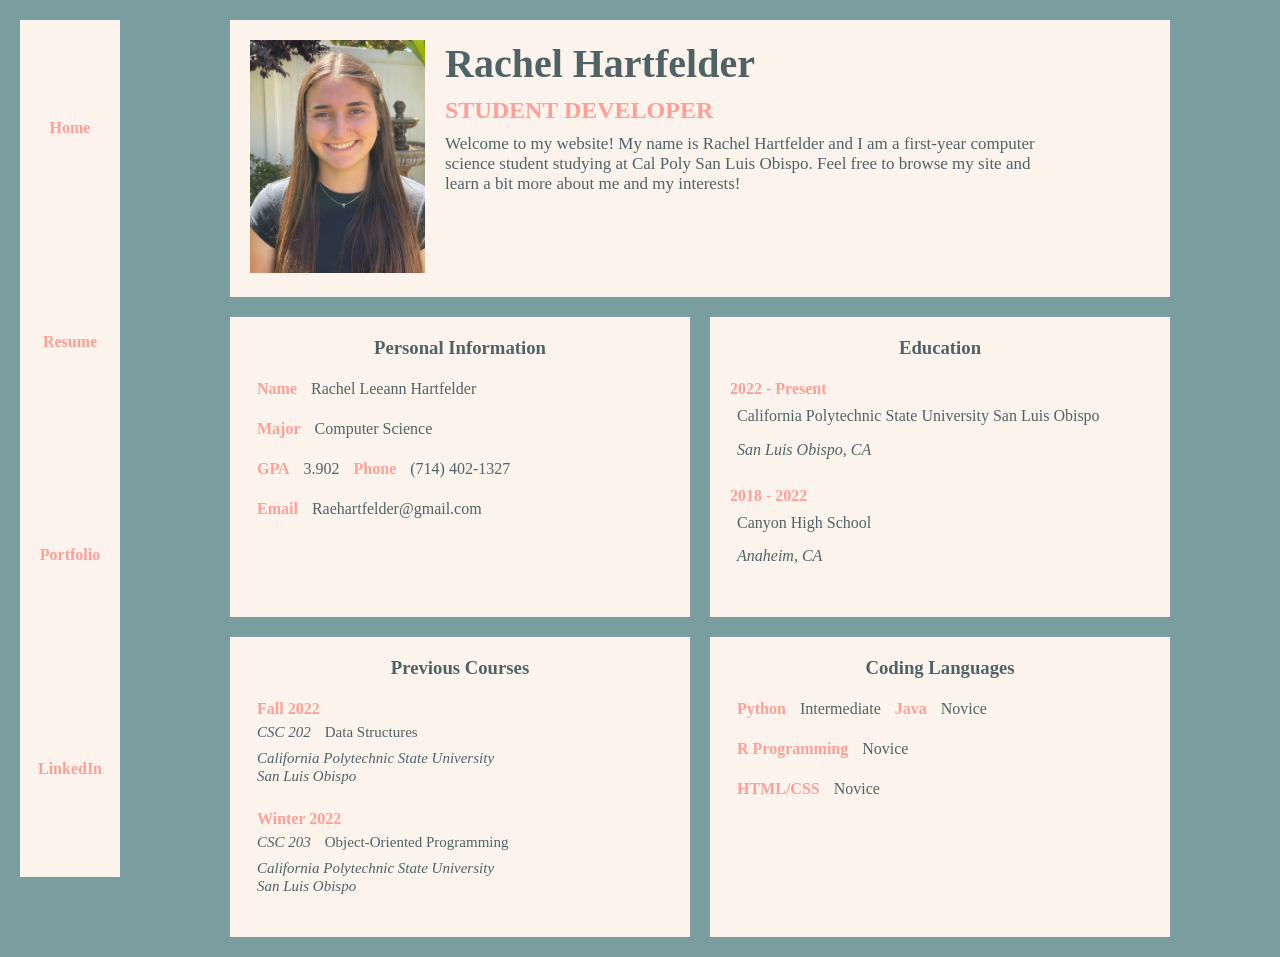
==== index.html @ 817a9bef "Add files via upload" ====
<!DOCTYPE html>
<html>
    <head>
        <title>Rachel Hartfelder Portfolio</title>
    
        <link href="https://fonts.cdnfonts.com/css/fjalla-one" rel="stylesheet">
        <link href="https://fonts.cdnfonts.com/css/nunito" rel="stylesheet">
        <link href="https://fonts.cdnfonts.com/css/roboto" rel="stylesheet">
        <link href="https://fonts.cdnfonts.com/css/raleway-5" rel="stylesheet">
        <link href="https://fonts.cdnfonts.com/css/lato" rel="stylesheet">
                
        <link rel="stylesheet" href="style.css" type="text/css">
    </head>

    <body>
       
        <navbar class = "nav">
                <ul>
                    <li><a href="index.html"><b>Home</b></a></li>
                    <li><a href="resume.html"><b>Resume</b></a></li>
                    <li><a href="portfolio.html"><b>Portfolio</b></a></li>
                    <li><a href="https://www.linkedin.com/in/rachel-hartfelder"><b>LinkedIn</b></a></li>
                </ul>
            </navbar>
        
        <div class= "container">
            
            <div class = "profile">
                <div class = "photo">
                    <img src="images/ID Photo.jpg" width= 100%>
                </div>
                <div class = "writing">
                    <h1>Rachel Hartfelder</h1>
                    <h2>STUDENT DEVELOPER</h2>
                        
                    <p>Welcome to my website! My name is Rachel Hartfelder and I am a first-year computer science student studying at Cal Poly San Luis Obispo. Feel free to browse my site and learn a bit more about me and my interests!</p>
                </div>
    
            </div>
            
            
            <br/>
            <div class= "blocks">
                <div class="personal-info">
                    <h3> Personal Information</h3>
                    <ul>
                        <li><label>Name</label><span>Rachel Leeann Hartfelder</span></li>
                        <li><label>Major</label><span>Computer Science</span></li>
                        <li><label>GPA</label><span>3.902</span></li>
                        <li><label>Phone</label><span>(714) 402-1327</span></li>
                        <li><label>Email</label><span>Raehartfelder@gmail.com</span></li>
                    </ul>
                </div>
                <div class="education">
                    <h3> Education</h3>
                    <ul>
                        <li><label>2022 - Present</label>
                            <span>California Polytechnic State University San Luis Obispo</span><span><em>San Luis Obispo, CA</em></span></li>
                        <li><label>2018 - 2022</label>
                            <br>
                            <span>Canyon High School</span>
                            <br>
                            <span><em>Anaheim, CA</em></span></li>
                    </ul>
                    
                
                </div>
            </div>
        </div>
            
            <div class= "resumeblocks">
                <div class="previous-course">
                    <h3> Previous Courses </h3>
                    <ul>
                        
                        <li><label>Fall 2022</label>
                            
                            <span><em> CSC 202 </em></span>
                            
                            <span> Data Structures</span>
                        
                            <span><em> California Polytechnic State University <br> San Luis Obispo</em></span></li>

                        <li><label>Winter 2022</label>
                            
                            <span><em>CSC 203</em></span>
                            
                            <span> Object-Oriented Programming</span>
                            
                            <span><em>California Polytechnic State University <br> San Luis Obispo</em></span></li>
                    </ul>
                </div>
                <div class="skills">
                    <h3>Coding Languages</h3>
                    <ul>
                        <li><label>Python</label><span>Intermediate</span></li>
                        <li><label>Java</label><span>Novice</span></li>
                        
                        <li><label>R Programming</label><span>Novice</span></li>
                        <li><label>HTML/CSS</label><span>Novice</span></li>
                    </ul>
                </div>
            </div>
            
    </body>

</html>
---- style.css ----
*{
    margin: 0px;
}

body{
    background-color: #7A9E9F;
    
}

.container{
    display: flex;
    flex-wrap: wrap;
    justify-content: center;
}

.nav ul{
    background: #FCF4EC;
    padding: 1px 0;
    width: 100px;
    height: 95vh;
    display: flex;
    position: fixed;
    flex-direction: column;
    align-items: center;
    list-style-type: none;
    margin: 0px 0px 0px 0px;
    justify-content: space-around;
    border: 20px solid;
    border-color: #7A9E9F;
}


.nav a{
    text-decoration: none;
    font-family: raleway;
    color: #FF9F97; 
    font-size: 16px;
}



.profile{
    
    background: #FCF4EC;
    overflow: hidden;
    margin-right: 20px;
    margin-top: 20px;
    margin-left: 140px;
    width: 100%;
    min-width: 250px;
    max-width: 940px;
    display: flex;  
}

.profile h1 {
    color: #4F6367;
    font-family: raleway;
    font-size: 40px;
    padding: 20px 0 0 20px;
    margin-bottom: 0px;
}

.profile h2{
    font-family: raleway;
    color: #FF9F97;
    padding: 0 0 0 20px;
    margin-top: 10px
}

.profile p{
    color: #4F6367;
    font-size: 17px;
    font-family: lato;
    padding: 10px 20px 10px 20px;
    width: 95%;
    height: 100%;
    min-width: 150px;
    max-width: 600px;
    min-height: 130px;
    max-height: 300px;
    word-wrap: break-word;
}

.photo{
    margin-top: 20px;
    margin-bottom: 20px;
    margin-left: 20px;
    margin-right: 0px;
    min-width: 175px;
    max-width: 175px;
    flex-shrink: 2;
}
.writing{
    width: 100%;
    max-width: 700px;
    min-width: 150px;
    margin-right: 10px;
}

.blocks{
    display: flex;
    justify-content: center;
    width: 100%;
    
}

.personal-info{
    list-style-type: none;
    background-color: #FCF4EC;
    margin-left: 140px;
    margin-top:20px;
    margin-bottom: 20px;
    margin-right: 20px;
    width:100%;
    height: 100%;
    min-height: 300px;
    max-height: 300px;
    min-width: 280px;
    max-width: 460px;
        
}

.personal-info h3{
    text-align: center;
    font-family: raleway;
    margin-top: 20px;
    margin-bottom: 20px;
    color: #4F6367;

}
.personal-info ul{
    width: 270px;
    padding: 0 20px 0 20px;
}

.personal-info ul li{
    line-height: 12px;
    font-size: 16px;
    margin-bottom:20px;
    overflow: hidden;
    float: left;
    
}

.personal-info ul li label{
    color: #FF9F97;
    float: left;
    padding: 4px 7px;
    font-weight: 900;
    font-family: lato;
}

.personal-info li span{
    float: left;
    padding: 4px 7px;
    font-family: lato;
    color: #4F6367;
}

.education{
    float: left;
    list-style-type: none;
    background-color: #FCF4EC;
    margin-right: 20px;
    margin-top:20px;
    margin-bottom: 20px;
    width:100%;
    min-height: 300px;
    max-height: 300px;
    min-width: 280px;
    max-width: 460px;
        
}

.education h3{
    text-align: center;
    font-family: raleway;
    margin-top: 20px;
    margin-bottom: 20px;
    color: #4F6367;

}
.education ul{
    max-width: 400px;
    padding: 0 20px 0 20px;
}

.education ul li{
    line-height: 12px;
    font-size: 16px;
    margin-bottom:20px;
    overflow: hidden;
    float: left;
    
}

.education ul li label{
    color: #FF9F97;
    float: left;
    padding: 4px 0px;
    font-weight: 900;
    font-family: lato;
}

.education li span{
    float: left;
    padding: 7px 7px;
    font-family: lato;
    color: #4F6367;
    line-height:1.2;
}

.resumecontainer{
    display: flex;
    justify-content: center;
    flex-direction: row;
}
.resumeblocks{
    display: flex;
    justify-content: center;
    width: 100%;
    flex-direction: row;
}

embed{
    width: 100%;
    height: 100%;
    min-height: 700px;
    max-height: 1300px;
    min-width: 2px;
    max-width: 1000px;
    margin-left: 140px;
    margin-top: 20px;
    margin-bottom: 20px;
    float: left;
    flex-shrink: 1;
}

.previous-course{
    list-style-type: none;
    background-color: #FCF4EC;
    margin-left: 140px;
    margin-top: 0px;
    margin-bottom: 20px;
    margin-right: 20px;
    width:100%;
    height: 100%;
    min-height: 300px;
    max-height: 300px;
    min-width: 200px;
    max-width: 460px;
    flex-shrink: 2;
    
        
}

.previous-course h3{
    text-align: center;
    font-family: raleway;
    margin-top: 20px;
    margin-bottom: 20px;
    color: #4F6367;

}
.previous-course ul{
    width: 350px;
    padding: 0 20px 0 20px;
}

.previous-course ul li{
    line-height: 12px;
    font-size: 16px;
    margin-bottom:20px;
    overflow: hidden;
    float: left;
    
}

.previous-course ul li label{
    color: #FF9F97;
    float: left;
    padding: 4px 7px;
    font-weight: 900;
    font-family: lato;
    margin-right: 220px;
}

.previous-course li span{
     float: left;
    padding: 4px 7px;
    font-family: lato;
    color: #4F6367;
    line-height:1.2;
    font-size: 15px;
}


.skills{
    list-style-type: none;
    background-color: #FCF4EC;
    margin-left: 0px;
    margin-top: 0px;
    margin-bottom: 20px;
    margin-right: 20px;
    width:100%;
    height: 100%;
    min-height: 300px;
    max-height: 300px;
    min-width: 280px;
    max-width: 460px;
    flex-shrink: 2;
        
}

.skills h3{
    text-align: center;
    font-family: raleway;
    margin-top: 20px;
    margin-bottom: 20px;
    color: #4F6367;

}
.skills ul{
    width: 270px;
    padding: 0 20px 0 20px;
}

.skills ul li{
    line-height: 12px;
    font-size: 16px;
    margin-bottom:20px;
    overflow: hidden;
    float: left;
    
}

.skills ul li label{
    color: #FF9F97;
    float: left;
    padding: 4px 7px;
    font-weight: 900;
    font-family: lato;
}

.skills li span{
    float: left;
    padding: 4px 7px;
    font-family: lato;
    color: #4F6367;
}

.project1{
    
    background: #FCF4EC;
    overflow: hidden;
    margin-right: 20px;
    margin-top: 20px;
    margin-left: 140px;
    width: 100%;
    min-width: 250px;
    max-width: 940px;
    display: flex;  
}

.project1 h2{
    color: #4F6367;
    font-family: raleway;
    font-size: 30px;
    padding: 20px 0 0 20px;
    margin-bottom: 0px;
}

.project1 h3{
    font-family: raleway;
    color: #FF9F97;
    padding: 0 0 0 20px;
    margin-top: 10px;
    font-size: 20px;
}

.project1 p{
    color: #4F6367;
    font-size: 17px;
    font-family: lato;
    padding: 10px 20px 10px 20px;
    width: 95%;
    height: 100%;
    min-width: 150px;
    max-width: 600px;
    min-height: 130px;
    max-height: 300px;
    word-wrap: break-word;
}

.photo2{
    margin-top: 20px;
    margin-bottom: 20px;
    margin-left: 20px;
    margin-right: 0px;
    min-width: 200px;
    max-width: 300px;
    flex-shrink: 2;
}

@media screen and (max-width: 900px){
    .nav ul{
        flex-direction: row;
        width: 95vw;
        height: 100px;
        bottom: 0;
        justify-content: space-around;
        align-items: center;
    }
    
    .profile{
        margin-left: 20px;
    }
    
    .personal-info{
        margin-left: 20px;
    }
    .education{
        margin-left: 0px;
        margin-bottom: 20px;
    }
    
    embed{
        margin-left: 20px;
        margin-right:20px;
        margin-bottom: 140px;
    }
    
    .previous-course{
        margin-top: 0px;
        margin-left: 20px;
    }
    
    .skills{
        margin-bottom: 140px;
        margin-top: 0px;
        margin-left: 0px;
    }
    .project1{
        margin-left:20px;
    }
}

@media screen and (max-width: 1000px){
            
    embed{
       margin-right: 20px;     
    }

}
    
@media screen and (max-width: 660px){
    .blocks{
        flex-wrap: wrap;
    }
    .profile{
        flex-wrap: wrap;
        justify-content: center;
        width: 460px;
        margin-left: 0px;
    }
    .photo{
        margin-bottom: 0;
        width: 200px;
    }
    
    .profile p{
        width: 425px;
    }
    .education{
        margin-top: 0px;
    }
    
    .previous-course{
        margin-top: 0px;
        margin-left:0px;
    }
    .skills{
        margin-bottom: 140px;
        margin-top: 0px;

    }
    .personal-info{
        margin-left: 0px;
    }
    
    .resumecontainer{
        flex-wrap: wrap;
    }
    .resumeblocks{
        flex-wrap: wrap;
        flex-direction: row;
    }
    
    .project1{
        flex-wrap: wrap;
        justify-content: center;
        width: 460px;
        margin-left: 0px;
    }

    .project p{
        width: 425px;
    }
    
}
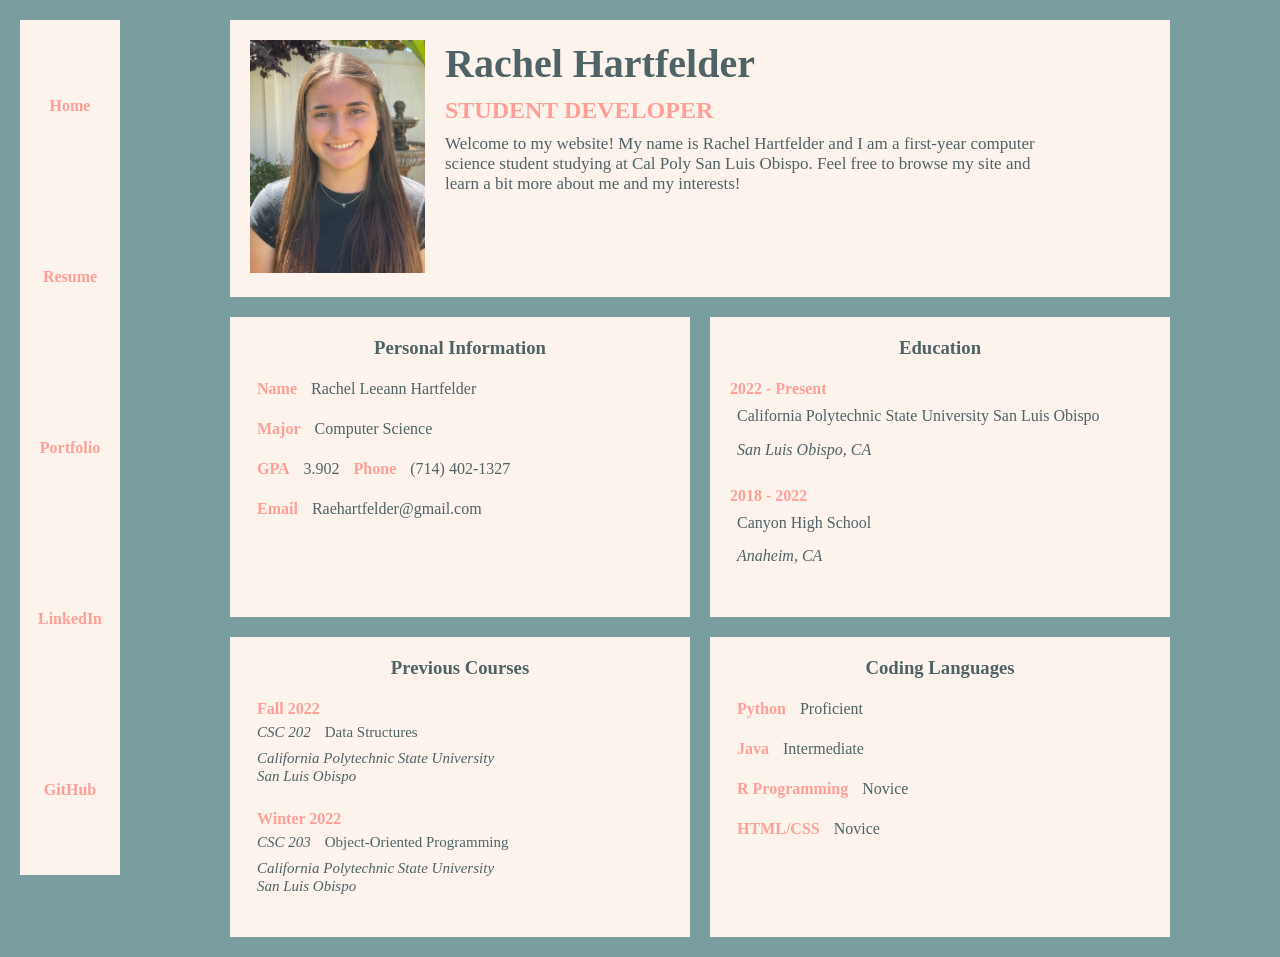
==== commit c994a3e6: "Add files via upload" ====
--- a/index.html
+++ b/index.html
@@ -20,6 +20,7 @@
                     <li><a href="resume.html"><b>Resume</b></a></li>
                     <li><a href="portfolio.html"><b>Portfolio</b></a></li>
                     <li><a href="https://www.linkedin.com/in/rachel-hartfelder"><b>LinkedIn</b></a></li>
+                    <li><a href="https://github.com/rachelHartfelder"><b>GitHub</b></a></li>
                 </ul>
             </navbar>
         
@@ -93,8 +94,8 @@
                 <div class="skills">
                     <h3>Coding Languages</h3>
                     <ul>
-                        <li><label>Python</label><span>Intermediate</span></li>
-                        <li><label>Java</label><span>Novice</span></li>
+                        <li><label>Python</label><span>Proficient</span></li>
+                        <li><label>Java</label><span>Intermediate</span></li>
                         
                         <li><label>R Programming</label><span>Novice</span></li>
                         <li><label>HTML/CSS</label><span>Novice</span></li>
--- a/style.css
+++ b/style.css
@@ -15,7 +15,7 @@
 
 .nav ul{
     background: #FCF4EC;
-    padding: 1px 0;
+    padding: 0px 0px 0px 0px;
     width: 100px;
     height: 95vh;
     display: flex;
@@ -402,6 +402,207 @@
     flex-shrink: 2;
 }
 
+.project2{
+    
+    background: #FCF4EC;
+    overflow: hidden;
+    margin-right: 20px;
+    margin-top: 20px;
+    margin-left: 140px;
+    width: 100%;
+    min-width: 250px;
+    max-width: 940px;
+    display: flex;  
+}
+
+.project2 h2{
+    color: #4F6367;
+    font-family: raleway;
+    font-size: 30px;
+    padding: 20px 0 0 20px;
+    margin-bottom: 0px;
+}
+
+.project2 h3{
+    font-family: raleway;
+    color: #FF9F97;
+    padding: 0 0 0 20px;
+    margin-top: 10px;
+    font-size: 20px;
+}
+
+.project2 p{
+    color: #4F6367;
+    font-size: 17px;
+    font-family: lato;
+    padding: 10px 20px 20px 20px;
+    width: 95%;
+    height: 100%;
+    min-width: 150px;
+    max-width: 600px;
+    min-height: 130px;
+    max-height: 300px;
+    word-wrap: break-word;
+}
+
+.project2 a{
+    color: #4F6367;
+    font-size: 17px;
+    font-family: lato;
+    padding: 10px 20px 10px 20px;
+    width: 95%;
+    height: 100%;
+    min-width: 150px;
+    max-width: 600px;
+    min-height: 130px;
+    max-height: 300px;
+    word-wrap: break-word;
+}
+
+.photo3{
+    margin-top: 20px;
+    margin-bottom: 20px;
+    margin-left: 20px;
+    margin-right: 0px;
+    min-width: 200px;
+    max-width: 300px;
+    flex-shrink: 2;
+}
+
+.project3{
+    
+    background: #FCF4EC;
+    overflow: hidden;
+    margin-right: 20px;
+    margin-top: 20px;
+    margin-left: 140px;
+    width: 100%;
+    min-width: 250px;
+    max-width: 940px;
+    display: flex;  
+}
+
+.project3 h2{
+    color: #4F6367;
+    font-family: raleway;
+    font-size: 30px;
+    padding: 20px 0 0 20px;
+    margin-bottom: 0px;
+}
+
+.project3 h3{
+    font-family: raleway;
+    color: #FF9F97;
+    padding: 0 0 0 20px;
+    margin-top: 10px;
+    font-size: 20px;
+}
+
+.project3 p{
+    color: #4F6367;
+    font-size: 17px;
+    font-family: lato;
+    padding: 10px 20px 20px 20px;
+    width: 95%;
+    height: 100%;
+    min-width: 150px;
+    max-width: 600px;
+    min-height: 130px;
+    max-height: 300px;
+    word-wrap: break-word;
+}
+
+.project3 a{
+    color: #4F6367;
+    font-size: 17px;
+    font-family: lato;
+    padding: 10px 20px 10px 20px;
+    width: 95%;
+    height: 100%;
+    min-width: 150px;
+    max-width: 600px;
+    min-height: 130px;
+    max-height: 300px;
+    word-wrap: break-word;
+}
+
+.photo4{
+    margin-top: 20px;
+    margin-bottom: 20px;
+    margin-left: 20px;
+    margin-right: 0px;
+    min-width: 200px;
+    max-width: 300px;
+    flex-shrink: 2;
+}
+.project4{
+    
+    background: #FCF4EC;
+    overflow: hidden;
+    margin-right: 20px;
+    margin-top: 20px;
+    margin-left: 140px;
+    width: 100%;
+    min-width: 250px;
+    max-width: 940px;
+    display: flex;  
+}
+
+.project4 h2{
+    color: #4F6367;
+    font-family: raleway;
+    font-size: 30px;
+    padding: 20px 0 0 20px;
+    margin-bottom: 0px;
+}
+
+.project4 h3{
+    font-family: raleway;
+    color: #FF9F97;
+    padding: 0 0 0 20px;
+    margin-top: 10px;
+    font-size: 20px;
+}
+
+.project4 p{
+    color: #4F6367;
+    font-size: 17px;
+    font-family: lato;
+    padding: 10px 20px 20px 20px;
+    width: 95%;
+    height: 100%;
+    min-width: 150px;
+    max-width: 600px;
+    min-height: 130px;
+    max-height: 300px;
+    word-wrap: break-word;
+}
+.project4 a{
+    color: #4F6367;
+    font-size: 17px;
+    font-family: lato;
+    padding: 10px 20px 10px 20px;
+    width: 95%;
+    height: 100%;
+    min-width: 150px;
+    max-width: 600px;
+    min-height: 130px;
+    max-height: 300px;
+    word-wrap: break-word;
+}
+
+.photo5{
+    margin-top: 20px;
+    margin-bottom: 20px;
+    margin-left: 20px;
+    margin-right: 0px;
+    min-width: 200px;
+    max-width: 300px;
+    flex-shrink: 2;
+}
+
+
+
 @media screen and (max-width: 900px){
     .nav ul{
         flex-direction: row;
@@ -410,6 +611,8 @@
         bottom: 0;
         justify-content: space-around;
         align-items: center;
+        margin-right: 20px;
+  
     }
     
     .profile{
@@ -420,7 +623,7 @@
         margin-left: 20px;
     }
     .education{
-        margin-left: 0px;
+        
         margin-bottom: 20px;
     }
     
@@ -443,6 +646,16 @@
     .project1{
         margin-left:20px;
     }
+    .project2{
+        margin-left:20px;
+    }
+    .project3{
+        margin-left:20px;
+    }
+    .project4{
+        margin-left:20px;
+        margin-bottom: 140px;
+    }
 }
 
 @media screen and (max-width: 1000px){
@@ -461,7 +674,7 @@
         flex-wrap: wrap;
         justify-content: center;
         width: 460px;
-        margin-left: 0px;
+        margin-left: 20px;
     }
     .photo{
         margin-bottom: 0;
@@ -473,19 +686,22 @@
     }
     .education{
         margin-top: 0px;
+        margin-left: 20px;
     }
     
     .previous-course{
         margin-top: 0px;
-        margin-left:0px;
-    }
+        margin-left:20px;
+    }
+    
     .skills{
         margin-bottom: 140px;
         margin-top: 0px;
+        margin-left: 20px;
 
     }
     .personal-info{
-        margin-left: 0px;
+        margin-left: 20px;
     }
     
     .resumecontainer{
@@ -500,17 +716,37 @@
         flex-wrap: wrap;
         justify-content: center;
         width: 460px;
-        margin-left: 0px;
-    }
-
-    .project p{
-        width: 425px;
-    }
-    
-}
-
-
-
-
-
-
+       
+    }
+    
+    .project2{
+        flex-wrap: wrap;
+        justify-content: center;
+        width: 460px;
+       
+    }
+    
+    .project3{
+        flex-wrap: wrap;
+        justify-content: center;
+        width: 460px;
+        margin-left: 20px;
+       
+    }
+    
+    .project4{
+        flex-wrap: wrap;
+        justify-content: center;
+        width: 460px;
+        margin-left: 20px;
+        margin-bottom: 140px;
+       
+    }
+    
+}
+
+
+
+
+
+
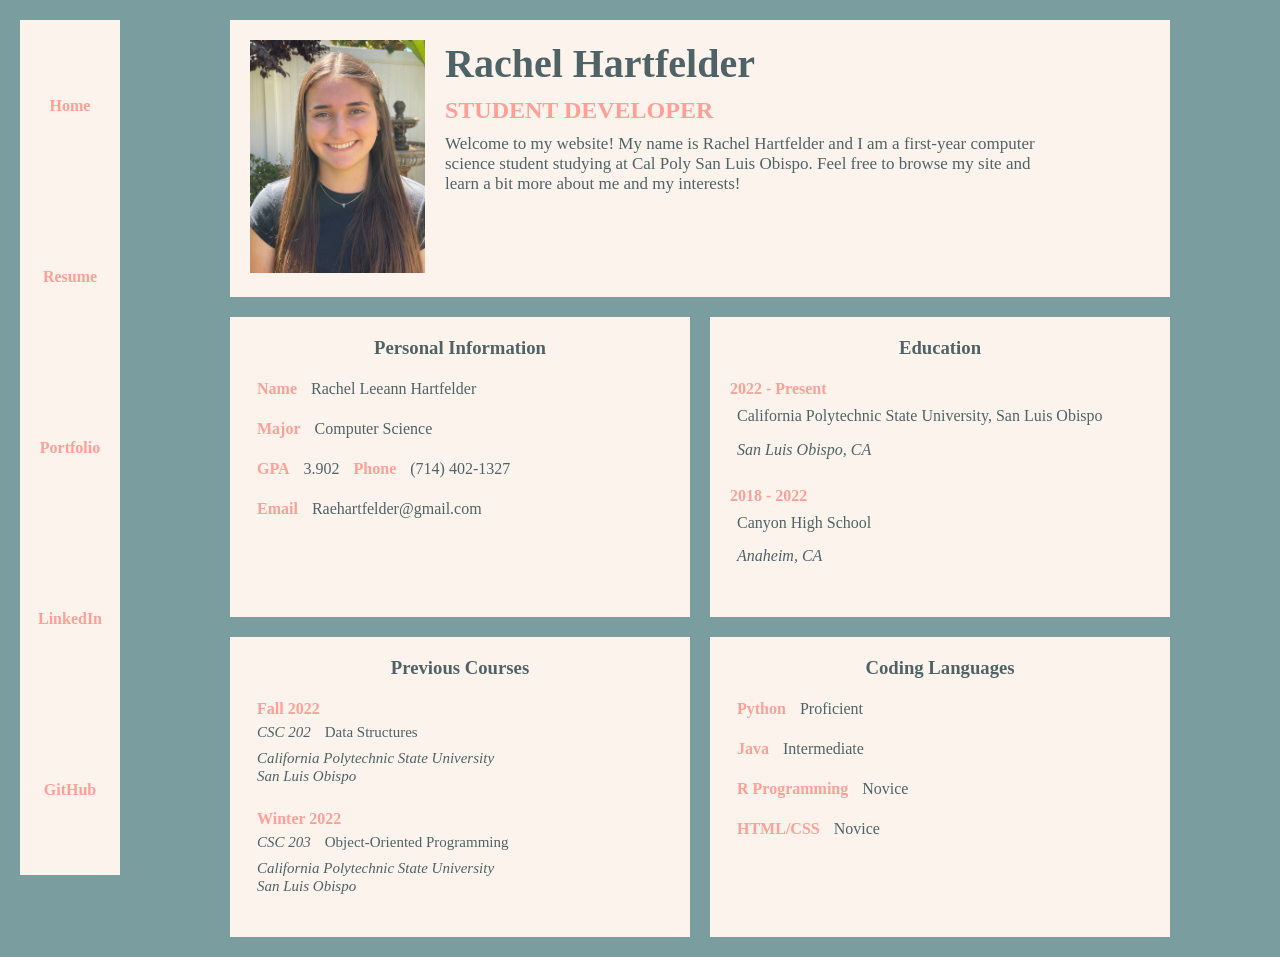
==== commit 3f442671: "Add files via upload" ====
--- a/index.html
+++ b/index.html
@@ -56,7 +56,7 @@
                     <h3> Education</h3>
                     <ul>
                         <li><label>2022 - Present</label>
-                            <span>California Polytechnic State University San Luis Obispo</span><span><em>San Luis Obispo, CA</em></span></li>
+                            <span>California Polytechnic State University, San Luis Obispo</span><span><em>San Luis Obispo, CA</em></span></li>
                         <li><label>2018 - 2022</label>
                             <br>
                             <span>Canyon High School</span>
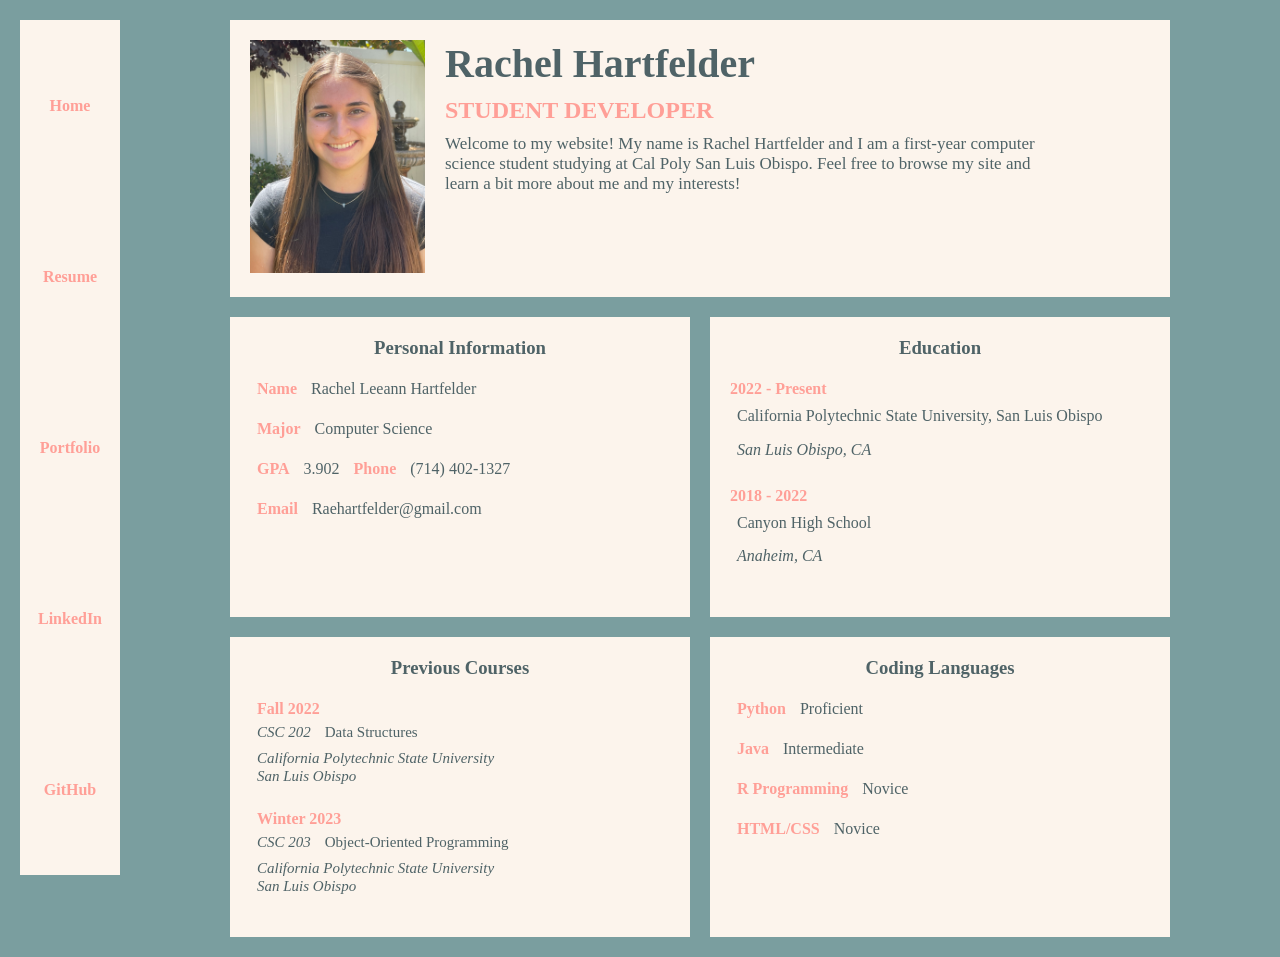
==== commit 46ac5d16: "Add files via upload" ====
--- a/index.html
+++ b/index.html
@@ -82,7 +82,7 @@
                         
                             <span><em> California Polytechnic State University <br> San Luis Obispo</em></span></li>
 
-                        <li><label>Winter 2022</label>
+                        <li><label>Winter 2023</label>
                             
                             <span><em>CSC 203</em></span>
                             
--- a/style.css
+++ b/style.css
@@ -542,6 +542,7 @@
     margin-right: 20px;
     margin-top: 20px;
     margin-left: 140px;
+    margin-bottom: 20px;
     width: 100%;
     min-width: 250px;
     max-width: 940px;
